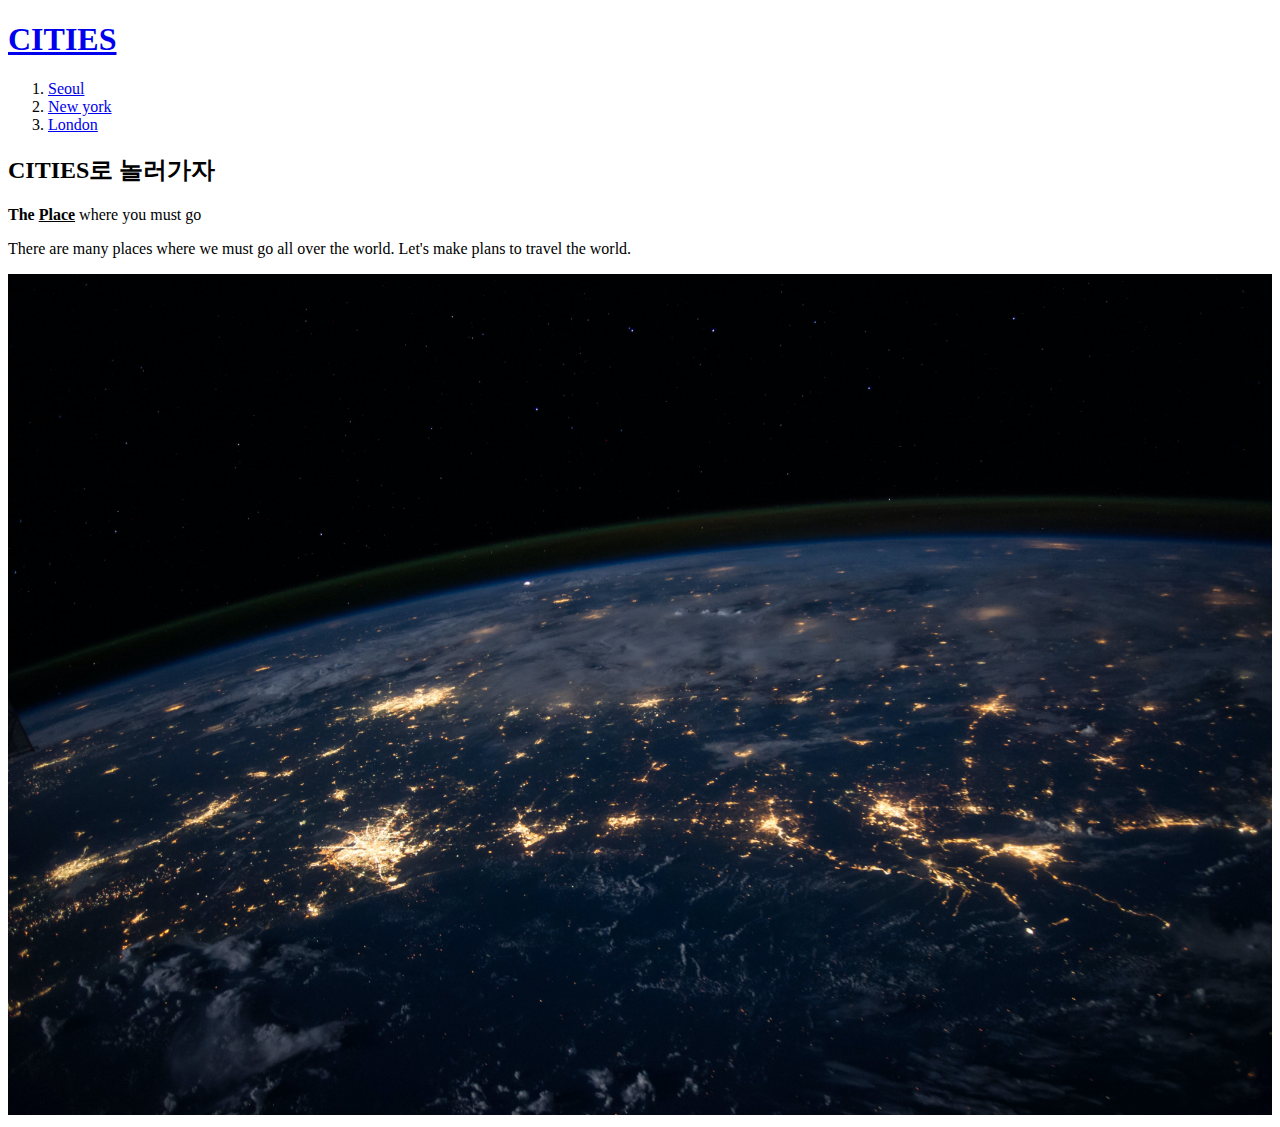
==== index.html @ d71f8749 "첫번째 웹사이트" ====
<!doctype html>
<html>
    <head>
<title>WEB1-CITIES</title>
<meta charset="utf-8">
</head>

<body>
    <h1><a href="index.html">CITIES</a></h1>
<ol>
<li><a href="1.html">Seoul</a></li>
<li><a href="2.html">New york</a></li>
<li><a href="3.html">London</a></li>
</ol>

<h2>CITIES로 놀러가자</h2>
<strong>The <u>Place</u></strong> where you must go
<p>There are many places where we must go all over the world. Let's make plans to travel the world.</p>
<img src="p.jpg" width="100%">
</body>
</html>
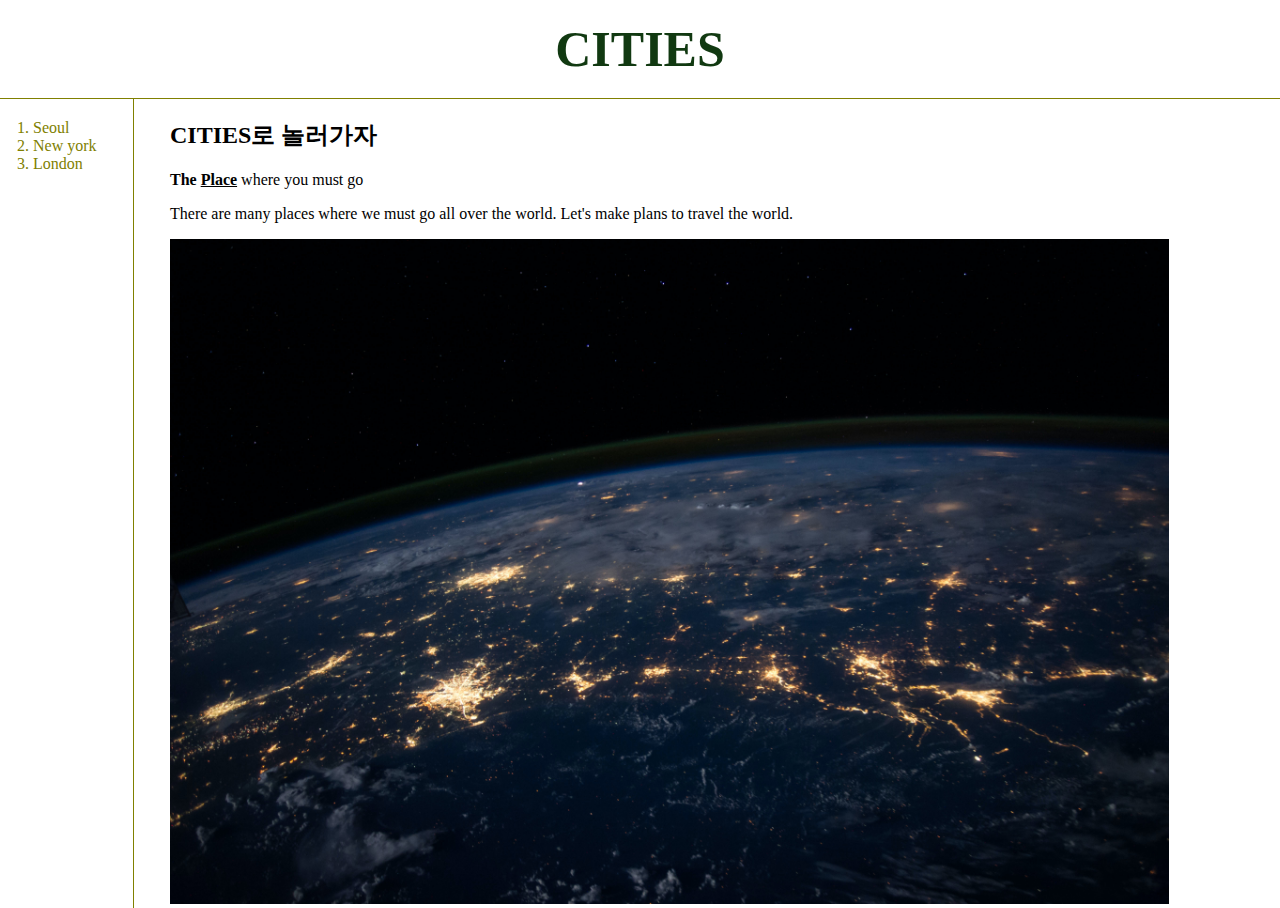
==== commit f6d9ab4c: "2" ====
--- a/index.html
+++ b/index.html
@@ -3,19 +3,57 @@
     <head>
 <title>WEB1-CITIES</title>
 <meta charset="utf-8">
+<style>
+    a {color:olive;
+        text-decoration:none;
+    }
+    h1 {
+        font-size: 50px; 
+        text-align: center;
+        display:block;
+        border-bottom: 1px solid olive;
+        margin:0;
+        padding: 20px;
+    }
+    #grid ol {color:olive; 
+        border-right:1px solid olive;
+        width: 80px;
+        margin:0;
+        padding:20px;
+        padding-left:33px;  
+    }
+    body {margin:0;
+    }
+    #grid {
+        display:grid;
+        grid-template-columns: 170px 1fr;
+    }
+    @media(max-width:800px){
+        #grid {
+        display:block;
+        }  
+        #grid ol {border-right:none;} 
+        h1 {border-bottom:none;}
+    }
+</style>
 </head>
 
 <body>
-    <h1><a href="index.html">CITIES</a></h1>
-<ol>
-<li><a href="1.html">Seoul</a></li>
-<li><a href="2.html">New york</a></li>
-<li><a href="3.html">London</a></li>
-</ol>
+    <h1><a href="index.html" style="color:rgb(17, 57, 17)">CITIES</a></h1>
+<div id="grid">
+        <ol>
+            <li><a href="1.html">Seoul</a></li>
+            <li><a href="2.html">New york</a></li>
+            <li><a href="3.html">London</a></li>
+        </ol>
 
-<h2>CITIES로 놀러가자</h2>
-<strong>The <u>Place</u></strong> where you must go
-<p>There are many places where we must go all over the world. Let's make plans to travel the world.</p>
-<img src="p.jpg" width="100%">
+    <div>
+        <h2>CITIES로 놀러가자</h2>
+    <strong>The <u>Place</u></strong> where you must go
+    <p>There are many places where we must go all over the world. Let's make plans to travel the world.</p>
+    <img src="p.jpg" width="90%">
+    </div>
+</div>
+
 </body>
 </html>